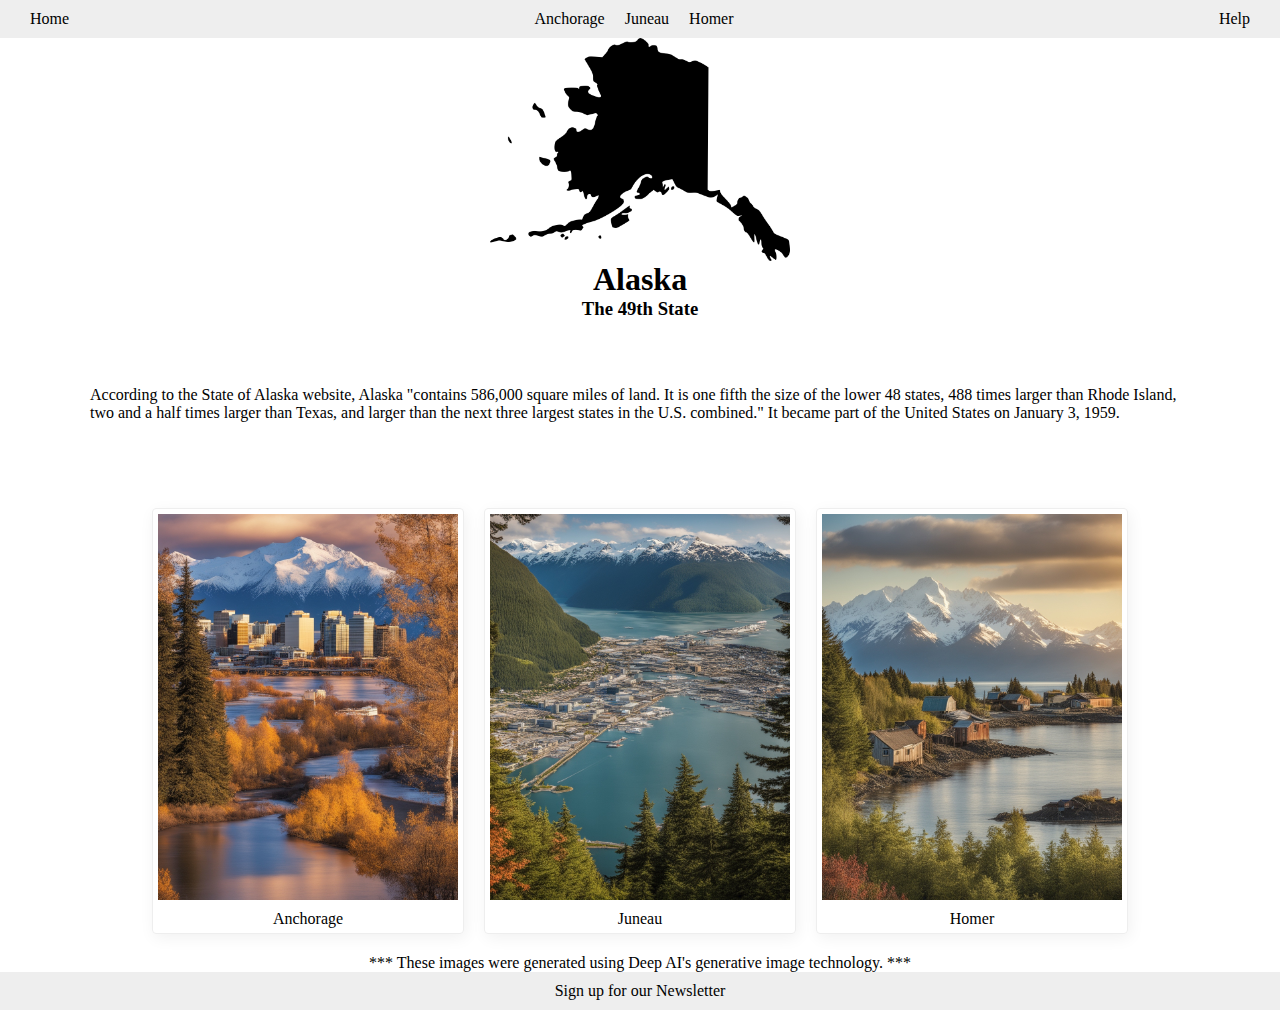
==== index.html @ 61f98a6d "Initial commit for state website project." ====
<!DOCTYPE html>
<html lang="en">
<head>
    <meta charset="UTF-8">
    <meta name="viewport" content="width=device-width, initial-scale=1.0">
    <title>State of Alaska</title>
    <link rel="stylesheet" href="./css/style.css">
</head>
<body>
    <nav id="header">
        <ul class="left-links">
          <li><a href="#">Home</a></li>
        </ul>
        <ul class="center-links">
            <li><a href="#">Anchorage</a></li>
            <li><a href="#">Juneau</a></li>
            <li><a href="#">Homer</a></li>
          </ul>
        <ul class="right-links">
          <li><a href="#">Help</a></li>
        </ul>
    </nav>
      <section class="content">
        <div class="top">
            <img src="./img/alaska.png" alt="Clipart image of Alaska.">
            <h2>Alaska</h2>
            <h3>The 49th State</h3>
        </div>
        <div class="middle">
            <aside>
                <blockquote> 
                    According to the <a href="https://alaska.gov/kids/learn/population.htm" target="_blank" rel="noopener noreferrer">State of Alaska website</a>,
                    Alaska "contains 586,000 square miles of land. It is one fifth the size of the lower 48 states, 488 times larger than Rhode Island, two and 
                    a half times larger than Texas, and larger than the next three largest states in the U.S. combined." It became part of the United States on 
                    January 3, 1959.
                </blockquote> 
            </aside>
        </div>
        <div class="bottom">
            <div class="card1">
                <img src="./img/anchorage.jpg" alt="Generated image of Anchorage, AK.">
                Anchorage
            </div>
            <div class="card2">
                <img src="./img/juneau.jpg" alt="Generated image of Juneau, AK.">
                Juneau
            </div>
            <div class="card3">
                <img src="./img/homer.jpg" alt="Generated image of Homer, AK.">
                Homer
            </div> 
        </div>
        <div class="img-credit">
            *** These images were generated using <a href="https://deepai.org" target="_blank" rel="noopener noreferrer">Deep AI's generative image technology. ***</a>
        </div>
      </section>
      <div class="footer">
        <a href="#">Sign up for our Newsletter</a>
      </div>
</body>
</html>
---- css/style.css ----
@import url('https://fonts.googleapis.com/css2?family=Roboto:wght@400;700&display=swap');

body {
  height: 100vh;
  margin: 0;
  overflow: hidden;
  font-family: Copperplate, Papyrus;
  display: flex;
  flex-direction: column;
  justify-content: space-between;

}

img {
  width: 300px;
}

ul {
    list-style: none;
}

#header {
    display: flex;
    justify-content: space-between;
    background-color:#eeeeee;
    padding: 10px;
    flex-wrap: wrap;
}

.right-links {
    display: flex;
    justify-content: center;
    gap: 10px;
    margin-right: 20px;
    margin-top: 0px;
    margin-bottom: 0px;
    padding: 0px;
}

.center-links {
    display: flex;
    justify-content: center;
    gap: 20px;
    margin-right: 20px;
    padding: 0px;
    margin-top: 0px;
    margin-bottom: 0px;
}
.left-links {
    display: flex;
    justify-content: center;
    gap: 10px;
    margin-left: 20px;
    padding: 0px;
    margin-top: 0px;
    margin-bottom: 0px;
}

a {
    color: black;
    text-decoration: none;
}

a:hover {
    color: blue;
    text-decoration: underline;
}
.content {
    display: flex;
    justify-content: stretch;
    flex-direction: column;
    align-items: center;
}
.top {
    display: flex;
    justify-content: stretch;
    flex-direction: column;
    align-items: center;
}
.middle {
    margin: 50px;
}

.bottom{
    display: flex;
    flex-wrap: wrap;
    gap: 20px;
    padding: 20px;
  }
  .card1,
  .card2,
  .card3 {
    display: flex;
    flex-direction: column;
    border: 1px solid #eee;
    box-shadow: 2px 4px 16px rgba(0,0,0,.06);
    border-radius: 4px;
    width: 300px;
    height: auto;
    gap: 10px;
    padding: 5px;
    text-align: center;
  }
h2 {
    margin: 0px;
    font-size: xx-large;
}

h3 {
    margin: 0px;
}
.footer { 
    display: flex;
    justify-content: center;
    background-color:#eeeeee;
    padding: 10px;
}
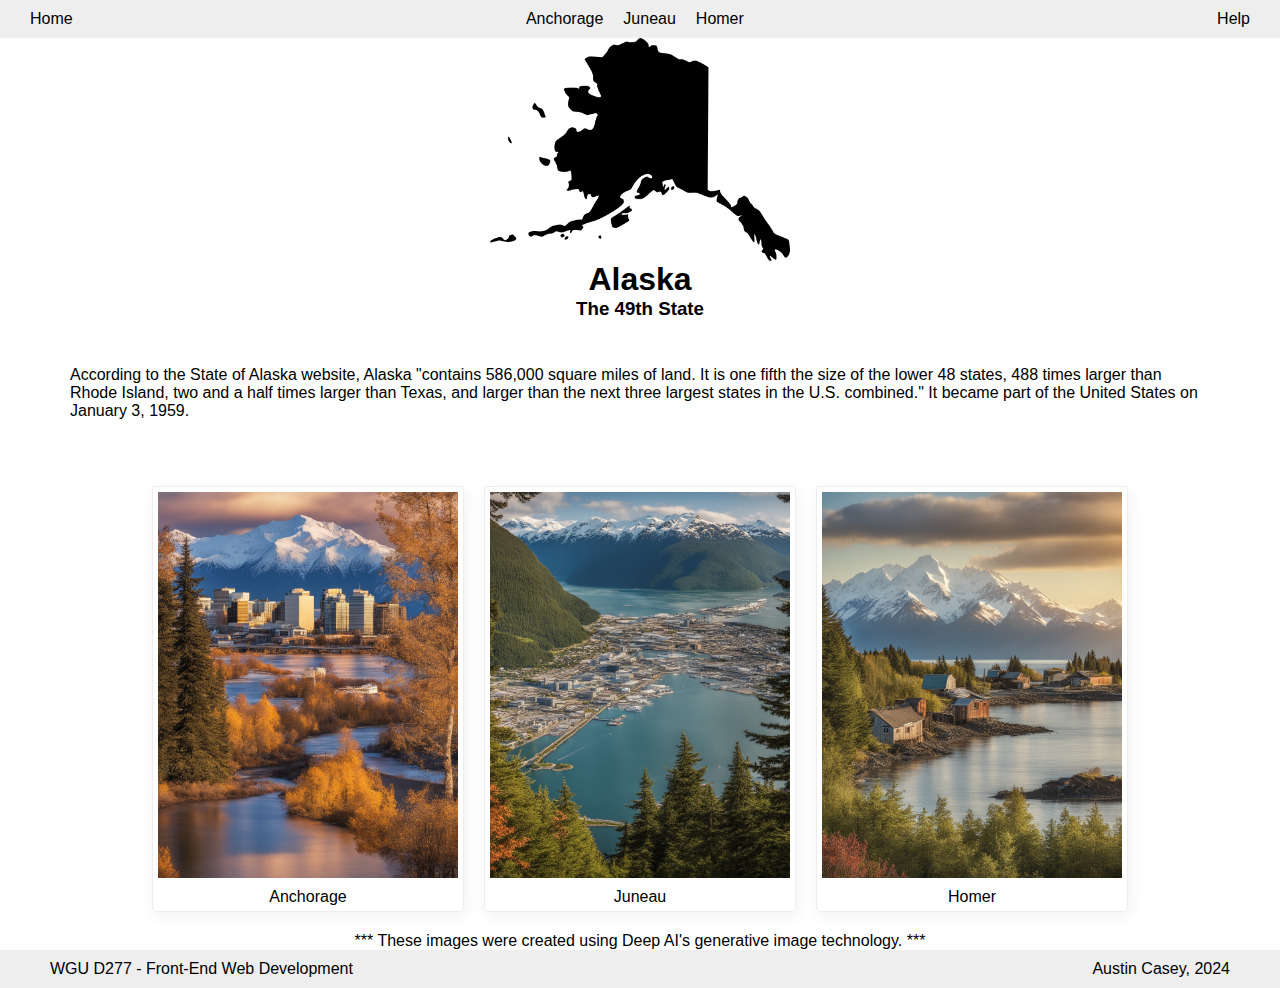
==== commit 2b8903e9: "Added index.html to root directory for Github Pages integration." ====
--- a/index.html
+++ b/index.html
@@ -4,25 +4,25 @@
     <meta charset="UTF-8">
     <meta name="viewport" content="width=device-width, initial-scale=1.0">
     <title>State of Alaska</title>
-    <link rel="stylesheet" href="./css/style.css">
+    <link rel="stylesheet" href="../css/style.css">
 </head>
 <body>
     <nav id="header">
         <ul class="left-links">
-          <li><a href="#">Home</a></li>
+          <li><a href="./index.html">Home</a></li>
         </ul>
         <ul class="center-links">
-            <li><a href="#">Anchorage</a></li>
-            <li><a href="#">Juneau</a></li>
-            <li><a href="#">Homer</a></li>
+            <li><a href="./anchorage.html">Anchorage</a></li>
+            <li><a href="./juneau.html">Juneau</a></li>
+            <li><a href="./homer.html">Homer</a></li>
           </ul>
         <ul class="right-links">
-          <li><a href="#">Help</a></li>
+          <li><a href="./help.html">Help</a></li>
         </ul>
     </nav>
       <section class="content">
         <div class="top">
-            <img src="./img/alaska.png" alt="Clipart image of Alaska.">
+            <img src="../img/alaska-clipart.png" alt="Clipart image of Alaska.">
             <h2>Alaska</h2>
             <h3>The 49th State</h3>
         </div>
@@ -38,24 +38,29 @@
         </div>
         <div class="bottom">
             <div class="card1">
-                <img src="./img/anchorage.jpg" alt="Generated image of Anchorage, AK.">
-                Anchorage
+                <img src="../img/anchorage.jpg" alt="Generated image of Anchorage, AK.">
+                <a href="./anchorage.html">Anchorage</a>
             </div>
             <div class="card2">
-                <img src="./img/juneau.jpg" alt="Generated image of Juneau, AK.">
-                Juneau
+                <img src="../img/juneau.jpg" alt="Generated image of Juneau, AK.">
+                <a href="./juneau.html">Juneau</a>
             </div>
             <div class="card3">
-                <img src="./img/homer.jpg" alt="Generated image of Homer, AK.">
-                Homer
+                <img src="../img/homer.jpg" alt="Generated image of Homer, AK.">
+                <a href="./homer.html">Homer</a>
             </div> 
         </div>
         <div class="img-credit">
-            *** These images were generated using <a href="https://deepai.org" target="_blank" rel="noopener noreferrer">Deep AI's generative image technology. ***</a>
+            *** These images were created using <a href="https://deepai.org" target="_blank" rel="noopener noreferrer">Deep AI's generative image technology. ***</a>
         </div>
       </section>
       <div class="footer">
-        <a href="#">Sign up for our Newsletter</a>
+        <div class="left-footer">
+          WGU D277 - Front-End Web Development
+        </div>
+        <div class="right-footer">
+          Austin Casey, 2024
+        </div>
       </div>
 </body>
 </html>--- a/css/style.css
+++ b/css/style.css
@@ -3,8 +3,8 @@
 body {
   height: 100vh;
   margin: 0;
-  overflow: hidden;
-  font-family: Copperplate, Papyrus;
+  overflow: auto;
+  font-family: Copperplate, Papyrus, sans-serif;
   display: flex;
   flex-direction: column;
   justify-content: space-between;
@@ -78,11 +78,12 @@
     align-items: center;
 }
 .middle {
-    margin: 50px;
+    margin: 30px;
 }
 
 .bottom{
     display: flex;
+    justify-content: stretch;
     flex-wrap: wrap;
     gap: 20px;
     padding: 20px;
@@ -101,6 +102,13 @@
     padding: 5px;
     text-align: center;
   }
+
+.ordered-list{
+    display: flex;
+    flex-direction: column;
+    background-color:aliceblue;
+    padding: 20px;
+}
 h2 {
     margin: 0px;
     font-size: xx-large;
@@ -108,10 +116,82 @@
 
 h3 {
     margin: 0px;
+    text-align: center;
 }
 .footer { 
     display: flex;
-    justify-content: center;
+    justify-content: space-between;
     background-color:#eeeeee;
-    padding: 10px;
+    padding-right: 50px;
+    padding-left: 50px;
+    padding-top: 10px;
+    padding-bottom: 10px;
+}
+
+table {
+    width: 100%;
+    border: 2px  black;
+    text-align: center;
+    padding: 8px;
+      }
+ tr,
+ td {
+    border: 2px solid black;
+ }
+
+.user-info {
+    display: flex;
+    flex-direction: column;
+    gap: 20px;
+}
+
+#first-name,
+#last-name,
+#email,
+#confirm-email {
+    width: 300px;
+}
+
+#message {
+    width: 600px;
+    height: 400px;
+    text-align: left;
+    line-height: 1.5;
+    margin: 30px;
+    overflow-wrap: break-word;
+}
+
+.help-bottom {
+    display: flex;
+    flex-direction: column;
+    text-align: center;
+    padding-bottom: 300px;
+
+}
+
+.help-top {
+    padding-top: 100px;
+}
+.body-help {
+    height: 100vh;
+    margin: 0;
+    overflow: hidden;
+    font-family: Copperplate, Papyrus;
+    display: flex;
+    flex-direction: column;
+}
+
+.attractions {
+    margin-top: 30px;
+    text-decoration: underline;
+}
+
+table {
+    width: 969px;
+}
+
+.references {
+    padding-left: 50px;
+    padding-right: 50px;
+    align-content: center;
 }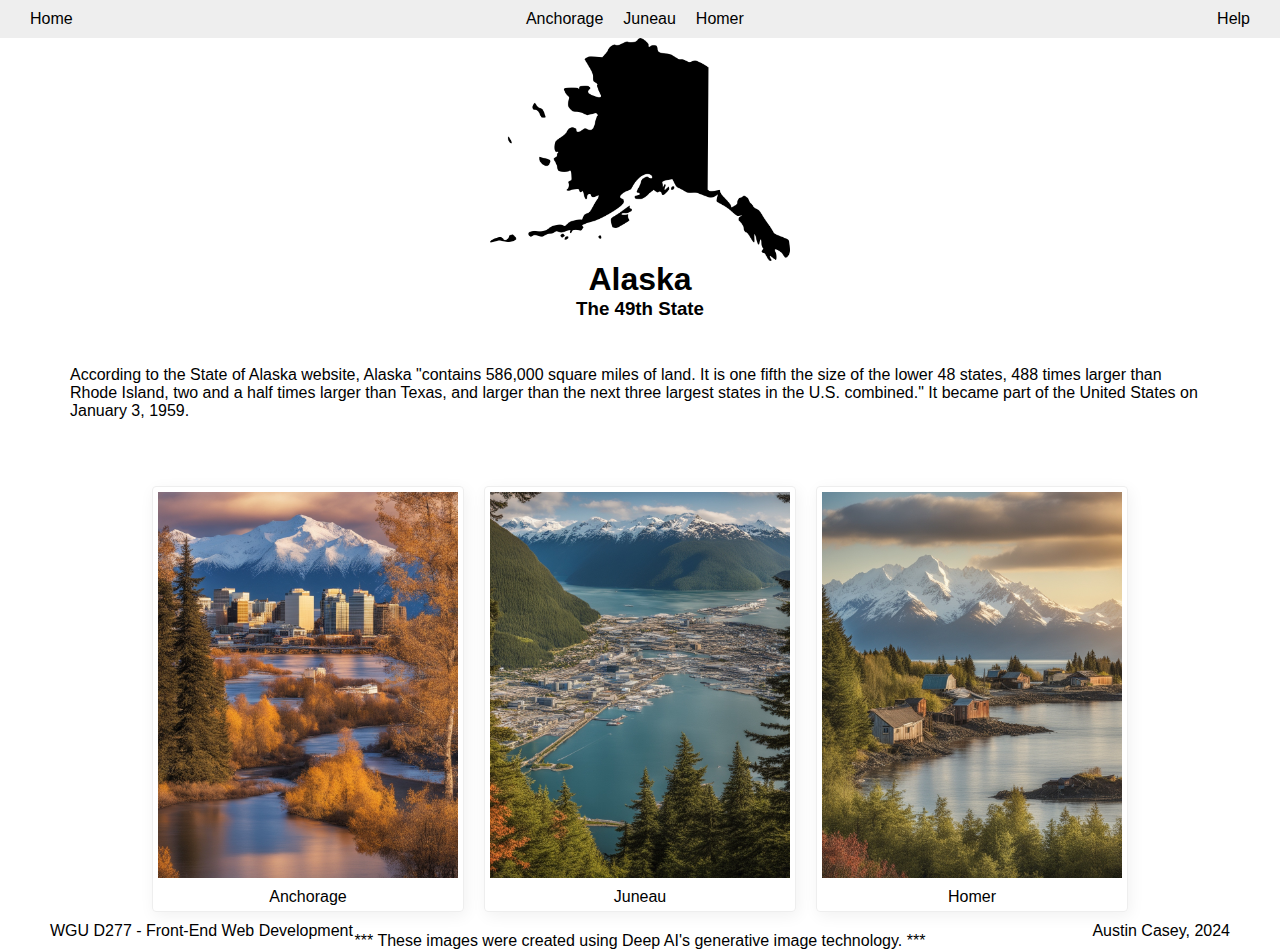
==== commit 5d4ab456: "Minor formatting changes to incorporate rubric items." ====
--- a/index.html
+++ b/index.html
@@ -4,7 +4,7 @@
     <meta charset="UTF-8">
     <meta name="viewport" content="width=device-width, initial-scale=1.0">
     <title>State of Alaska</title>
-    <link rel="stylesheet" href="../css/style.css">
+    <link rel="stylesheet" href="./css/style.css">
 </head>
 <body>
     <nav id="header">
@@ -12,20 +12,20 @@
           <li><a href="./index.html">Home</a></li>
         </ul>
         <ul class="center-links">
-            <li><a href="./anchorage.html">Anchorage</a></li>
-            <li><a href="./juneau.html">Juneau</a></li>
-            <li><a href="./homer.html">Homer</a></li>
+            <li><a href="./html/anchorage.html">Anchorage</a></li>
+            <li><a href="./html/juneau.html">Juneau</a></li>
+            <li><a href="./html/homer.html">Homer</a></li>
           </ul>
         <ul class="right-links">
-          <li><a href="./help.html">Help</a></li>
+          <li><a href="./html/help.html">Help</a></li>
         </ul>
     </nav>
       <section class="content">
-        <div class="top">
-            <img src="../img/alaska-clipart.png" alt="Clipart image of Alaska.">
+        <header class="top">
+            <img src="./img/alaska-clipart.png" alt="Clipart image of Alaska.">
             <h2>Alaska</h2>
             <h3>The 49th State</h3>
-        </div>
+        </header>
         <div class="middle">
             <aside>
                 <blockquote> 
@@ -35,19 +35,19 @@
                     January 3, 1959.
                 </blockquote> 
             </aside>
-        </div>
+          </div>
         <div class="bottom">
             <div class="card1">
-                <img src="../img/anchorage.jpg" alt="Generated image of Anchorage, AK.">
-                <a href="./anchorage.html">Anchorage</a>
+                <img src="./img/anchorage.jpg" alt="Generated image of Anchorage, AK.">
+                <a href="./html/anchorage.html">Anchorage</a>
             </div>
             <div class="card2">
-                <img src="../img/juneau.jpg" alt="Generated image of Juneau, AK.">
-                <a href="./juneau.html">Juneau</a>
+                <img src="./img/juneau.jpg" alt="Generated image of Juneau, AK.">
+                <a href="./html/juneau.html">Juneau</a>
             </div>
             <div class="card3">
-                <img src="../img/homer.jpg" alt="Generated image of Homer, AK.">
-                <a href="./homer.html">Homer</a>
+                <img src="./img/homer.jpg" alt="Generated image of Homer, AK.">
+                <a href="./html/homer.html">Homer</a>
             </div> 
         </div>
         <div class="img-credit">
--- a/css/style.css
+++ b/css/style.css
@@ -1,4 +1,4 @@
-@import url('https://fonts.googleapis.com/css2?family=Roboto:wght@400;700&display=swap');
+ @import url('https://fonts.googleapis.com/css2?family=Roboto:wght@400;700&display=swap');
 
 body {
   height: 100vh;
@@ -119,15 +119,22 @@
     text-align: center;
 }
 .footer { 
-    display: flex;
-    justify-content: space-between;
-    background-color:#eeeeee;
-    padding-right: 50px;
-    padding-left: 50px;
-    padding-top: 10px;
-    padding-bottom: 10px;
-}
-
+    background-color:#eeeeee; 
+    position: relative;
+    height: 35px;
+}
+
+.right-footer {
+    position: absolute;
+    right: 50px;
+    bottom: 10px;
+}
+
+.left-footer {
+    position: absolute;
+    left: 50px;
+    bottom: 10px;
+}
 table {
     width: 100%;
     border: 2px  black;
